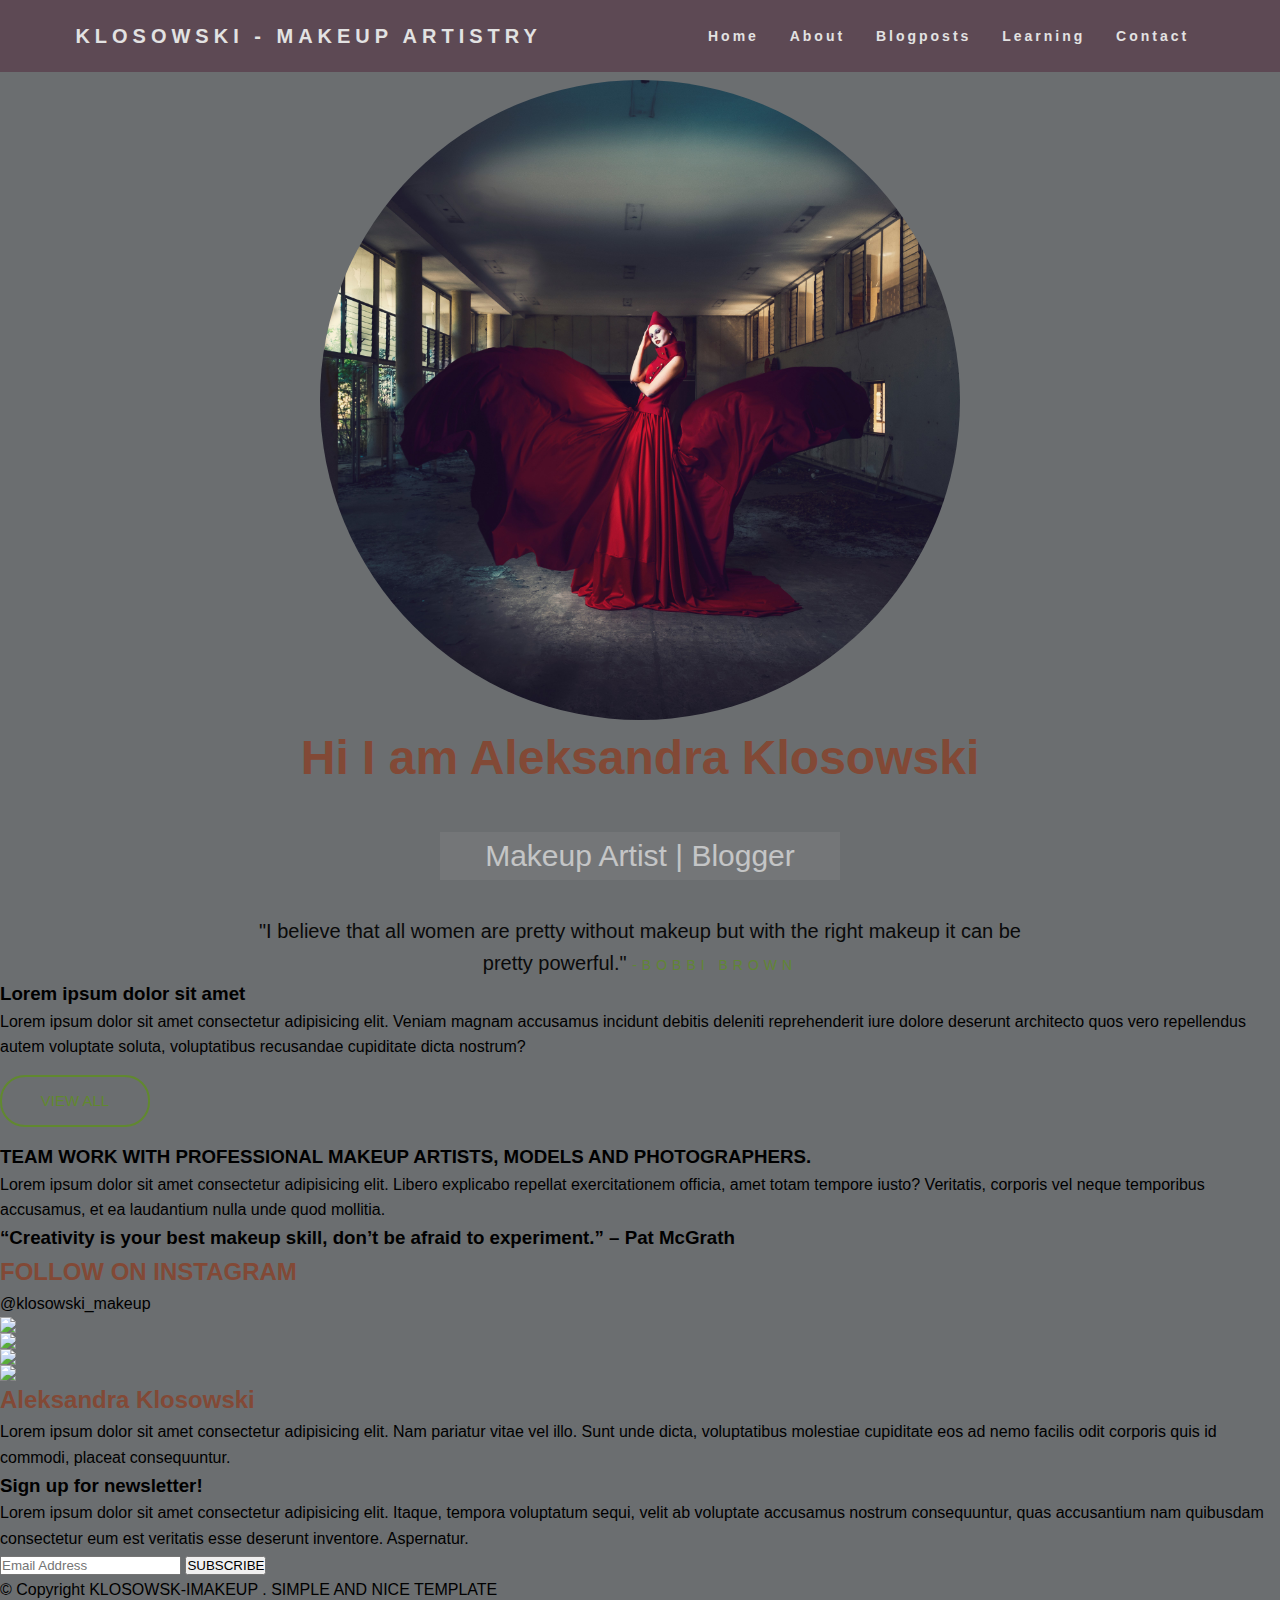
==== index.html @ a6881918 "css troubleshooting through classes" ====
<!DOCTYPE html>
<html lang="en">
<head>
    <meta charset="UTF-8">
    <meta http-equiv="X-UA-Compatible" content="IE=edge">
    <meta name="viewport" content="width=device-width, initial-scale=1.0">
    <meta name="keywords" content="blogpost">
    <meta name="description" content="Blogposts">
    <meta name="author" content="Aleksandra Magdalena Klosowski 1612760">
    <link rel="stylesheet" href="./style.css">
    <title>Index</title>
    <link rel="preconnect" href="https://fonts.googleapis.com">
    <link rel="preconnect" href="https://fonts.gstatic.com" crossorigin>
    <link href="https://fonts.googleapis.com/css2?family=Playfair+Display&display=swap" rel="stylesheet">
    <link rel="stylesheet" href="./newstyle.css">
    
</head>


<body>
    <header>
        <nav>
        <!--navigation-->
        <div class="logo header">
                <h4>KLOSOWSKI - makeup artistry</h4>
        </div>
            <ul class="nav-links nav-Btn"> 
                <li>
                    <a href="./index.html">Home</a>
                </li>
                <li>
                    <a href="./about1/about1.html">About</a>
                </li>
                <li>
                    <a href="./Blogpost/Blogpost.html">Blogposts</a>
                <li>
                    <a href="./AddedPages/addedpages.html">Learning</a>
                </li>
                <li>
                    <a href="./contact1/contact1.html">Contact</a>
                </li>
            </ul>
            
        <div class="burger">
        <div class="line1"></div>
        <div class="line2"></div>
        <div class="line3"></div>
        </div>

            
        </nav>

    <body>


    <div class ="container about">
        <div class = "about-content center">
            <img src ="images/avant-garde.jpg" alt = "portfolio img">
        </div>
    </div>

    
    <div class ="about-content">
    <h2> Hi I am Aleksandra Klosowski</h2>
    <div class = "transparent">
    <h3>Makeup Artist | Blogger</h3>
</div>
    </div>
    <div class = "blockquote center">
        "I believe that all women are pretty 
        without makeup but with the right makeup 
        it can be pretty powerful."
    
    <span class = "blockquotespan"> -Bobbi Brown</span>
</div>
</header>

<!--Insert fb icon

    <div class = "social-icons">
    

        <ul>
            <li>
                <a href = "#"><i class ="fab 
                    fa - facebook"></i></a>
            </li>
        </ul>
        
        <ul>
            <li>
                <a href = "#"><i class ="fab 
                    fa - instagram"></i></a>
            </li>
        </ul>

    </div>

-->

<!-- main -->
    <section class = "section-one">
        <div class = "container">
            <div class = "sec-one-left">
                <!-- image -->
                <h3>Lorem ipsum dolor sit amet</h3>
                <p>Lorem ipsum dolor sit amet consectetur 
                    adipisicing elit. Veniam magnam accusamus 
                    incidunt debitis deleniti reprehenderit 
                    iure dolore deserunt architecto quos 
                    vero repellendus autem voluptate soluta, 
                    voluptatibus recusandae cupiditate dicta 
                    nostrum?</p>
                    <a href = "#" class = "btn"> view all </a>
            </div>
        </div>

        <div class ="sec-one-right">
            <div class ="work-content">
                <h3>TEAM WORK WITH PROFESSIONAL MAKEUP ARTISTS, 
                    MODELS AND PHOTOGRAPHERS.</h3>
                <P> Lorem ipsum dolor sit amet consectetur 
                    adipisicing elit. Libero explicabo repellat 
                    exercitationem officia, amet totam tempore 
                    iusto? Veritatis, corporis vel neque 
                    temporibus accusamus, et ea laudantium 
                    nulla unde quod mollitia.
                </P>
            </div>

            <div class = "work-imgs">
                <div class = "work-img-1">
                    <!--image-->
                </div>
                <div class = "work-img-2">
                    <!--image-->
                </div>
                <h3>“Creativity is your best makeup skill, 
                    don’t be afraid to experiment.” – Pat McGrath</h3>
            </div>
        </div>
    </section>

    <section class = "section-two">
        <div class = "container">
            <h2>FOLLOW ON INSTAGRAM</h2>
            <span>@klosowski_makeup</span>
            <div class = "insta-img">
                <div>
                    <img src = "images/insta-1.jpg">
                    <div class ="icon-overlay flex">
                        <i class = "fac fa-instagram"></i>
                    </div>
                </div>
                <div>
                    <img src = "images/insta-2.jpg">
                    <div class ="icon-overlay flex">
                        <i class = "fac fa-instagram"></i>
                    </div>
                </div>
                <div>
                    <img src = "images/insta-3.jpg">
                    <div class ="icon-overlay flex">
                        <i class = "fac fa-instagram"></i>
                    </div>
                </div>
                <div>
                    <img src = "images/insta-4.jpg">
                    <div class ="icon-overlay flex">
                        <i class = "fac fa-instagram"></i>
                    </div>
                </div>
            </div>
        </div>

    </section>
    <!--main end-->

    </body>

    <!--footer-->
    <footer class = "footer">
        <div class = "footer-container container">
            <h2>Aleksandra Klosowski</h2>
            <p>
                Lorem ipsum dolor sit amet consectetur 
                adipisicing elit. Nam pariatur vitae vel 
                illo. Sunt unde dicta, voluptatibus 
                molestiae cupiditate eos ad nemo facilis 
                odit corporis quis id commodi, placeat 
                consequuntur.
            </p>
        </div>
        <div>
            <h3>Sign up for newsletter!</h3>
            <p>Lorem ipsum dolor sit amet consectetur 
                adipisicing elit. Itaque, tempora voluptatum 
                sequi, velit ab voluptate accusamus nostrum 
                consequuntur, quas accusantium nam quibusdam 
                consectetur eum est veritatis esse deserunt 
                inventore. Aspernatur.</p>

                <div class = "subs">
                    <i class = "fas fa-envelope"></i>
                    <input type = "email" id =  "email"
                    placeholder = "Email Address">
                    <button type = "submit">SUBSCRIBE</button>

                </div>
        </div>
        <P>&copy; Copyright KLOSOWSK-IMAKEUP . SIMPLE AND NICE TEMPLATE</P>
    </footer>
    <!--footer end-->

    <script src="../app.js"></script>
    <script src="../paralax.js"></script>
</body>
</html>
---- style.css ----
* {
    margin: 100;
    padding: 0;
    box-sizing: border-box;
    font-family: 'IBM Plex Sans', sans-serif;
}

nav {
    position: fixed;
    top: 0;
    width: 100%;
    display: flex;
    justify-content: space-around;
    align-items: center;
    min-height: 8vh;
    background-color: #5D4954;
    font-family: 'IBM Plex Sans', sans-serif;
}



.logo {
    color: rgb(226, 226, 226);
    text-transform: uppercase;
    letter-spacing: 5px;
    font-size: 20px;
}

.footerlogo {
    color: rgb(226, 226, 226);
    text-transform: uppercase;
    letter-spacing: 4px;
    font-size: 10px;
}




.nav-links {
    display: flex;
    justify-content: space-around;
    width: 40%;
}


/* Clear floats after the columns */
.row:after {
    content: "";
    display: table;
    clear: both;
  }
.nav-links li {
    list-style: none;
}

.nav-links a {
    color: rgb(226, 226, 226);
    text-decoration: none;
    letter-spacing: 3px;
    font-weight: bold;
    font-size: 14px;
}


.burger {
    display: none;
}

.burger div {
    width: 25px;
    height: 3px;
    background-color: rgb(226, 226, 226);
    margin: 5px;
    transition: all 0.3s ease;
}

@media screen and (max-width: 1024px) {
    .nav-links {
        width: 60%;
    }
}

@media screen and (max-width: 768px) {
    body {
        overflow-x: hidden;
    }
    
    .nav-links {
        position: fixed;
        right: 0px;
        height: 92vh;
        top: 8vh;
        background-color: #5D4954;
        display: flex;
        flex-direction: column;
        align-items: center;
        width: 50%;
        transform: translateX(100%);
        transition: transform 0.5s ease-in;
    }
    
    .nav-links li {
        opacity: 0;
    }
    
    .burger {
        display: block;
        cursor: pointer;
    }
}

.nav-active {
        transform: translateX(0%);
}

@keyframes navLinkFade {
    from {
        opacity: 0;
        transform: translateX(50px);
    }
    to {
        opacity: 1;
        transform: translateX(0);
    }
}

.toggle .line1 {
    transform: rotate(-45deg) translate(-5px, 6px);
}

.toggle .line2 {
    opacity: 0;
}

.toggle .line3 {
    transform: rotate(45deg) translate(-5px, -6px);
}


  .img-parallax {
    width: 100vmax;
    z-index: -1;
    position: absolute;
    top: 0;
    left: 50%;
    transform: translate(-50%,0);
    pointer-events: none
  }
---- newstyle.css ----
@import url('https://fonts.googleapis.com/css2?family=Playfair+Display&display=swap');
:root {


        --clr-primary-200: #F3EED9;
        --clr-primary-400: #824936;
    
        --clr-neutral-100: #fff;
        --clr-neutral-900: #222C2A;
    
        --ff-primary: 'Roboto, san-serif';
        --ff-accent: 'IBM Plex Sans', san-serif;
    

    --white: #ddd;
    --dark: #111;
    --darkGrey: #474b4f;
    --lightGrey: #6b6e70;
    --lightGreen: #86c232;
    --darkGreen: #61892f;
    --transition: all 0.5s ease;
}

*{
    padding: 0;
    margin: 0;
    box-sizing: border-box;
    font-family: 'IBM Plex Sans', sans-serif;
}

*,
*::before,
*::after {
    box-sizing: border-box;
}
body {
    line-height: 1.6;
    background-color: #6b6e70;
}

img{
    width: 100%;
    display: block;
}

ul li{
    list-style: none;
}

a{
    text-decoration: none;
    color: #000;
}

/**Heading**/

h1, h2, h3, h4, h5, h6, p{
    margin:15px 0;
}
h1,
h2,
h3,
p {
    margin: 0;
}

h1{
    color: var(--clr-primary-400);
}
h2 {
    color: var(--clr-primary-400);
}

/**Heading End**/

/**Java**/
.flex{
    display: flex;
    justify-content: center;
    align-items: center;
}

.center{
    display: flex;
    justify-content: center;
    align-items: center;
}

.conatiner{
    width: 90vw;
    margin: 0 auto;
}

.btn{
    background: var(--darkGreen);
    border: none;
    display: block;
    width: 150px;
    text-align: center;
    color: var(--darkGreen);
    text-transform: uppercase;
    background: transparent;
    font-size: 15px;
    padding: 12px;
    border: 2px solid var(--darkGreen);
    border-radius: 25px;
    margin: 15px 0;
    transition: var(--transition);
}

.btn:hover{
    background: var(--darkGreen);
    color: #fff;
}

.active{
    color: var(--lightGreen)!important;
}

/**Java End**/

/**Headers**/


.brand-and-navBtn{
    background: #000;
    position: relative;
    z-index: 999;
    height: 90px;
    display: flex;
    justify-content: space-between;
    align-items: center;
    font-weight: 500;
    font-size: 24px;
    padding: 15px 25px;
    color: var(--white);
}

.navBtn{
    width: 40px;
    height: 40px;
    border: 1px solid;
    cursor: pointer;
}

navBtn:hover{
    background: #fff;
    color: #000;
    transition: var(--transition);
}

.about {
    margin-top: 80px;
}

.about-content img {

    border-radius: 50%;
}

.about-img{
    background: #fff;
    width: 150px;
    height: 150px;
    margin: 0 auto;
    border-radius: 80%;
    
}

.center {
    display: block;
    margin-left: auto;
    margin-right: auto;
    width: 50%;
  }

.about-content h2{
    font-size: 48px;
    text-align: center;
    margin-bottom: var(--lightGreen);
}

.about-content h3{
    color: #fff;
    font-size: 30px;
    font-weight: 100;
    width: 400px;
    margin: 35px auto;
    text-align: center;

}


.transparent{
        background-color: rgba(255, 255, 255, 0.1);
        filter: alpha(opacity=60);
        opacity: 0.6;
        margin: 35px auto;
        width: 400px;
        text-align: center;
      
}

.blockquote{
    font-size:20px;
    font-weight: 300;
    opacity: 0.9;
    width: 60vw;

    text-align: center;
}

.blockquotespan {
    font-size: 14px;
    text-transform:uppercase;
    color:var(--darkGreen);
    font-weight: 300;
    letter-spacing: 5px;

}


/**End Header**/
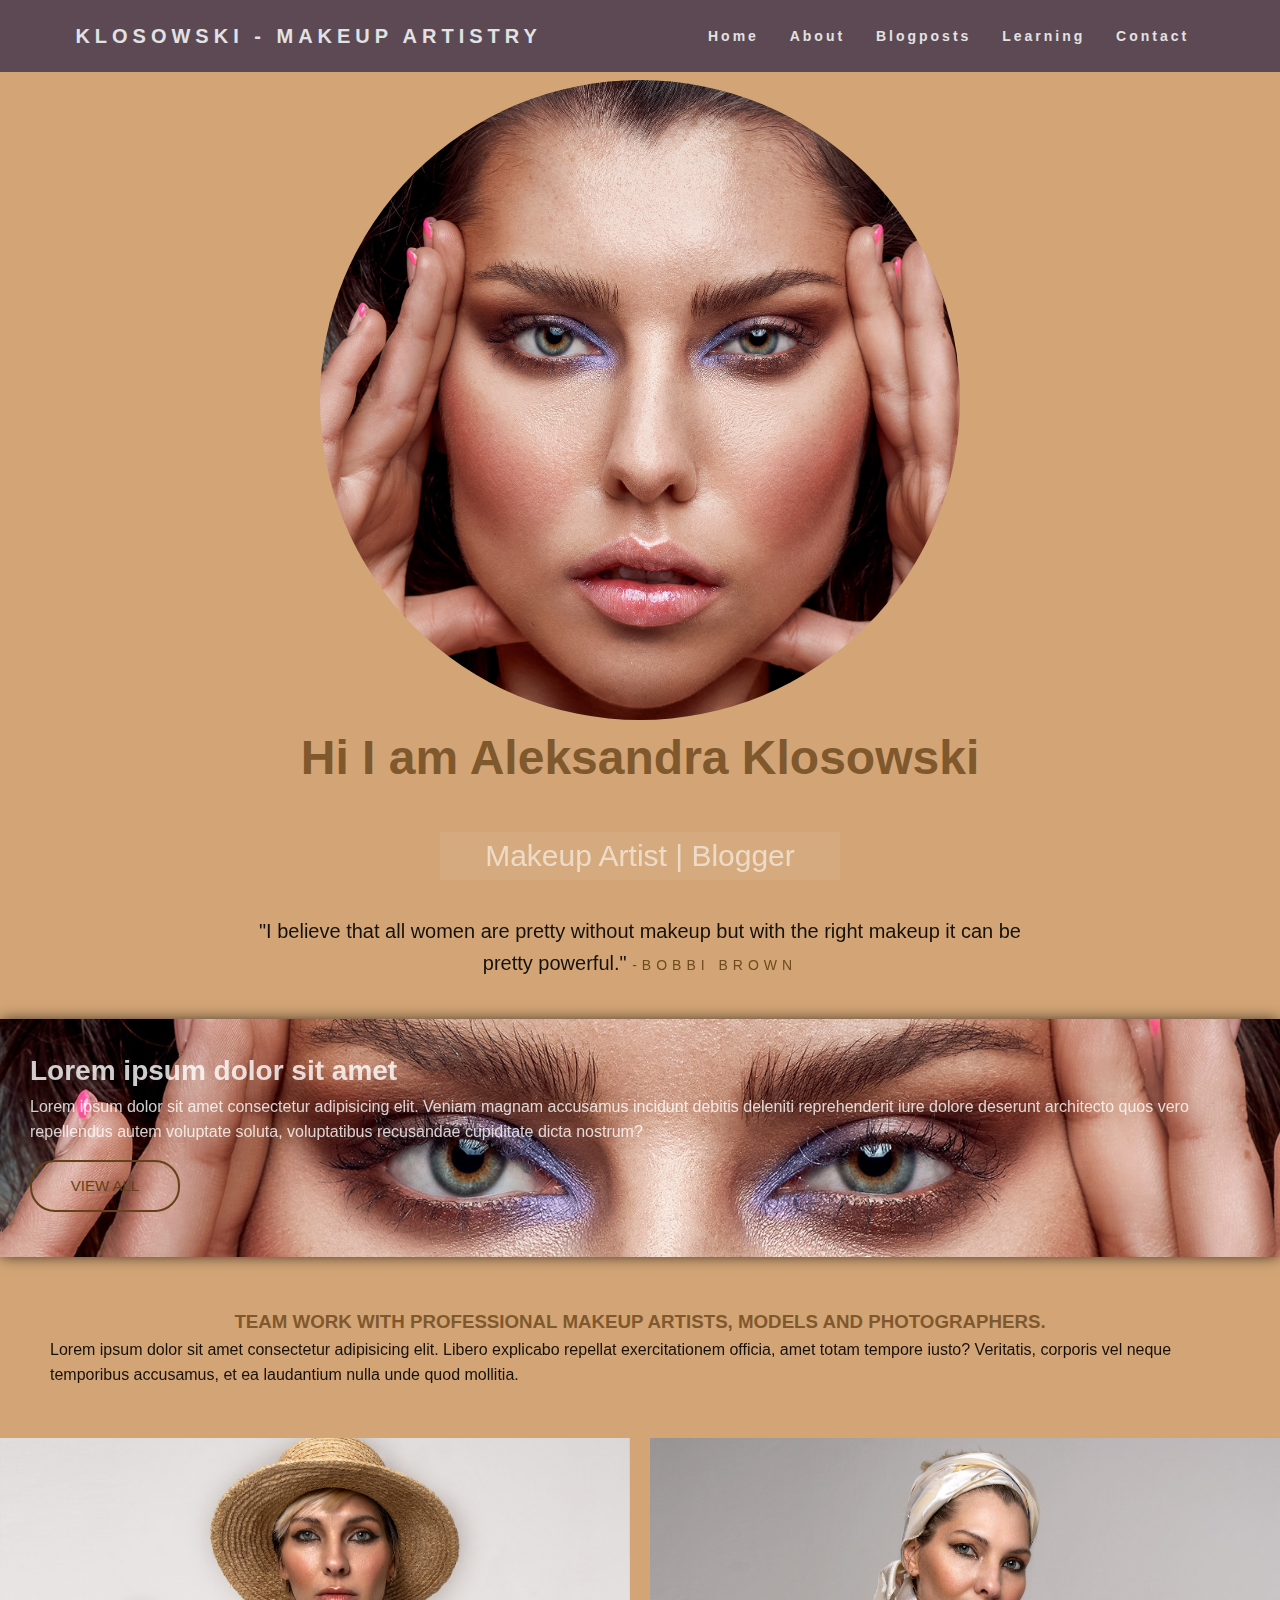
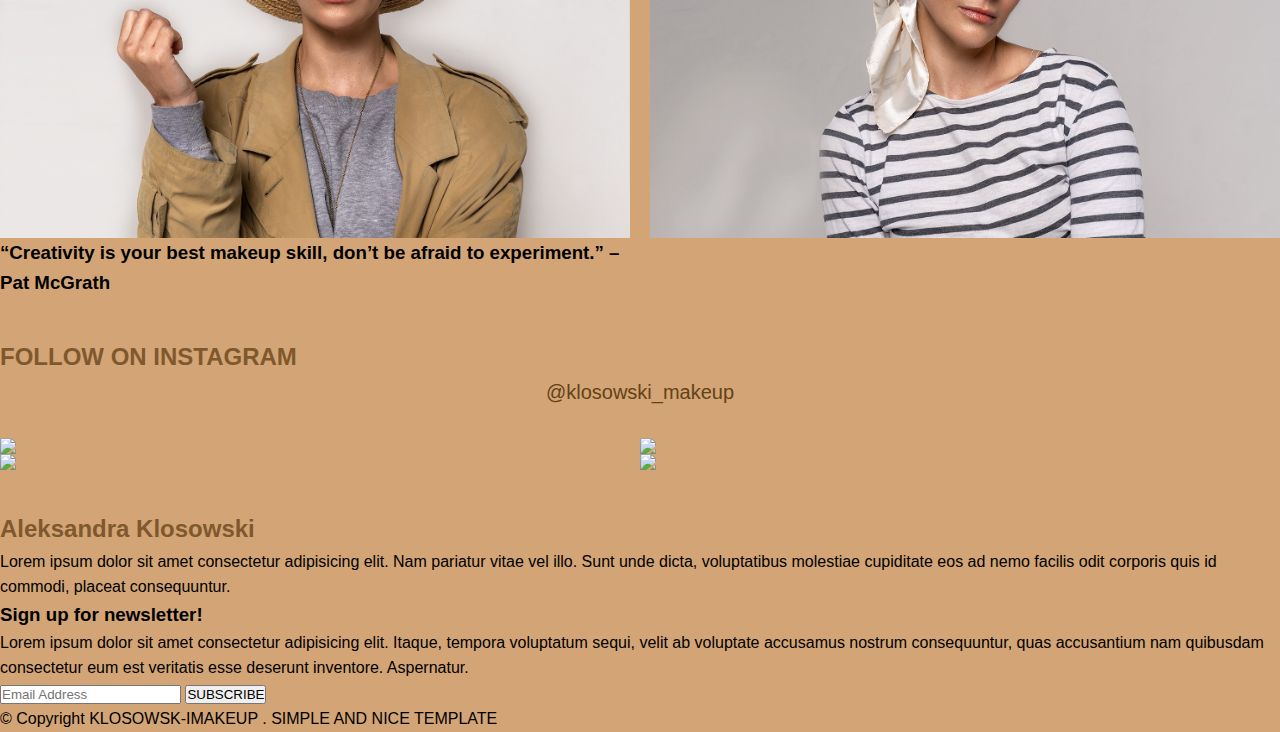
==== commit bcd3534b: "update header and content format" ====
--- a/index.html
+++ b/index.html
@@ -56,7 +56,7 @@
 
     <div class ="container about">
         <div class = "about-content center">
-            <img src ="images/avant-garde.jpg" alt = "portfolio img">
+            <img src ="images/cover.jpg" alt = "portfolio img">
         </div>
     </div>
 
@@ -102,10 +102,10 @@
 <!-- main -->
     <section class = "section-one">
         <div class = "container">
-            <div class = "sec-one-left">
+            <div class = "sec-one-left secColour">
                 <!-- image -->
-                <h3>Lorem ipsum dolor sit amet</h3>
-                <p>Lorem ipsum dolor sit amet consectetur 
+                <h3 class = "secHeading">Lorem ipsum dolor sit amet</h3>
+                <p class = "SecLeftP">Lorem ipsum dolor sit amet consectetur 
                     adipisicing elit. Veniam magnam accusamus 
                     incidunt debitis deleniti reprehenderit 
                     iure dolore deserunt architecto quos 
@@ -118,9 +118,9 @@
 
         <div class ="sec-one-right">
             <div class ="work-content">
-                <h3>TEAM WORK WITH PROFESSIONAL MAKEUP ARTISTS, 
+                <h3 class = "SecRightHeading">TEAM WORK WITH PROFESSIONAL MAKEUP ARTISTS, 
                     MODELS AND PHOTOGRAPHERS.</h3>
-                <P> Lorem ipsum dolor sit amet consectetur 
+                <P class = "SecRightP"> Lorem ipsum dolor sit amet consectetur 
                     adipisicing elit. Libero explicabo repellat 
                     exercitationem officia, amet totam tempore 
                     iusto? Veritatis, corporis vel neque 
@@ -129,7 +129,7 @@
                 </P>
             </div>
 
-            <div class = "work-imgs">
+            <div class = "work-img work-img-div">
                 <div class = "work-img-1">
                     <!--image-->
                 </div>
@@ -145,8 +145,8 @@
     <section class = "section-two">
         <div class = "container">
             <h2>FOLLOW ON INSTAGRAM</h2>
-            <span>@klosowski_makeup</span>
-            <div class = "insta-img">
+            <span class ="section-two-span">@klosowski_makeup</span>
+            <div class = "insta-imgs">
                 <div>
                     <img src = "images/insta-1.jpg">
                     <div class ="icon-overlay flex">
--- a/newstyle.css
+++ b/newstyle.css
@@ -20,6 +20,12 @@
     --lightGreen: #86c232;
     --darkGreen: #61892f;
     --transition: all 0.5s ease;
+
+    --darkbrown: #644117;
+    --medbrown: #7f582d;
+    --lightbrown: #9a7145;
+    --cream: #ffdcaa;
+    --darkcream:#d3a576;
 }
 
 *{
@@ -36,7 +42,7 @@
 }
 body {
     line-height: 1.6;
-    background-color: #6b6e70;
+    background-color: var(--darkcream);
 }
 
 img{
@@ -66,10 +72,10 @@
 }
 
 h1{
-    color: var(--clr-primary-400);
+    color: var(--darkbrown);
 }
 h2 {
-    color: var(--clr-primary-400);
+    color: var(--medbrown);
 }
 
 /**Heading End**/
@@ -93,29 +99,29 @@
 }
 
 .btn{
-    background: var(--darkGreen);
+    background: var(--darkbrown);
     border: none;
     display: block;
     width: 150px;
     text-align: center;
-    color: var(--darkGreen);
+    color: var(--darkbrown);
     text-transform: uppercase;
     background: transparent;
     font-size: 15px;
     padding: 12px;
-    border: 2px solid var(--darkGreen);
+    border: 2px solid var(--darkbrown);
     border-radius: 25px;
     margin: 15px 0;
     transition: var(--transition);
 }
 
 .btn:hover{
-    background: var(--darkGreen);
+    background: var(--darkbrown);
     color: #fff;
 }
 
 .active{
-    color: var(--lightGreen)!important;
+    color: var(--lightbrown)!important;
 }
 
 /**Java End**/
@@ -178,7 +184,7 @@
 .about-content h2{
     font-size: 48px;
     text-align: center;
-    margin-bottom: var(--lightGreen);
+    margin-bottom: var(--lightbrown);
 }
 
 .about-content h3{
@@ -214,11 +220,131 @@
 .blockquotespan {
     font-size: 14px;
     text-transform:uppercase;
-    color:var(--darkGreen);
+    color:var(--darkbrown);
     font-weight: 300;
     letter-spacing: 5px;
 
 }
 
-
-/**End Header**/+/**End Header**/
+
+/**Sec 1**/
+
+.section-one{
+    margin: 40px 0;
+    min-height: 100 vh;
+}
+
+.sec-one-left{
+    height: 100vh;
+    background: url("images/cover2.jpg") center/cover no-repeat;
+    box-shadow: 0px 0px 14px -1px rgba(0, 0, 6, 0.75);
+    -webkit-box-shadow: 0px, 0px, 14px, -1px rgba(0, 0, 0, 0.75);
+    -moz-box-shadow: 0px 0px 14px -1px rgba(0, 0, 0, 0.75);
+}
+
+.secColour{
+    color: #fff;
+    height: 100%;
+    display: flex;
+    flex-direction: column;
+    justify-content: flex-end;
+    padding: 30px;
+}
+
+.secHeading{
+    font-size: 28px;
+    opacity: 0.8;
+}
+
+.SecLeftP{
+    font-weight: 300;
+    opacity: 0.8;
+}
+
+.SecRightHeading{
+    color: var(--medbrown);
+    text-align: center;
+}
+
+.SecRightP{
+    opacity: 0.9;
+    font-weight: 300;
+}
+
+.work-content{
+    margin: 50px;
+}
+
+.work-img{
+    display: grid;
+    grid-template-columns: repeat(2, 1fr);
+    grid-column-gap: 20px;
+}
+
+.work-img-1{
+    background: linear-gradient(rgba(0, 0, 0, 0), rgba(0, 0, 0, 0.6));
+    background: url("images/work1.jpg") center/cover no-repeat;
+    height: 400px;
+  
+    transition: var(--transition);
+}
+
+.work-img-2{
+    background: linear-gradient(rgba(0, 0, 0, 0), rgba(0, 0, 0, 0.6));
+    background: url("images/work2.jpg") center/cover no-repeat;
+    height: 400px;
+
+    transition: var(--transition);
+}
+
+.work-img-div:hover{
+    box-shadow: 0 0 8px #000;
+    -webkit-box-shadow: 0 0 8px #000;
+    -moz-box-shadow: 0 0 8px #000;
+}
+
+
+/**end sec 1**/
+
+/**sec 2**/
+
+.section-two{
+    margin: 40px 0;
+}
+
+.section-two-span{
+    color: var(--darkbrown);
+    text-align: center;
+    display: block;
+    font-size: 20px;
+    margin-bottom: 30px;
+}
+
+.insta-imgs{
+    display: grid;
+    grid-template-columns: repeat(2, 1fr);
+}
+
+.insta-imgs > div{
+    position: relative;
+}
+
+.icon-overlay{
+    position:absolute;
+    color:#fff;
+    top: 0;
+    left: 0;
+    width: 100%;
+    height: 100%;
+    font-size: 50px;
+    background: rgba(134, 194, 50, 0.4);
+    opacity: 0;
+    transition: var(--transition);
+}
+
+.insta-imgs > div:hover .icon-overlay{
+opacity: 1;
+}
+
+/**end sec 2**/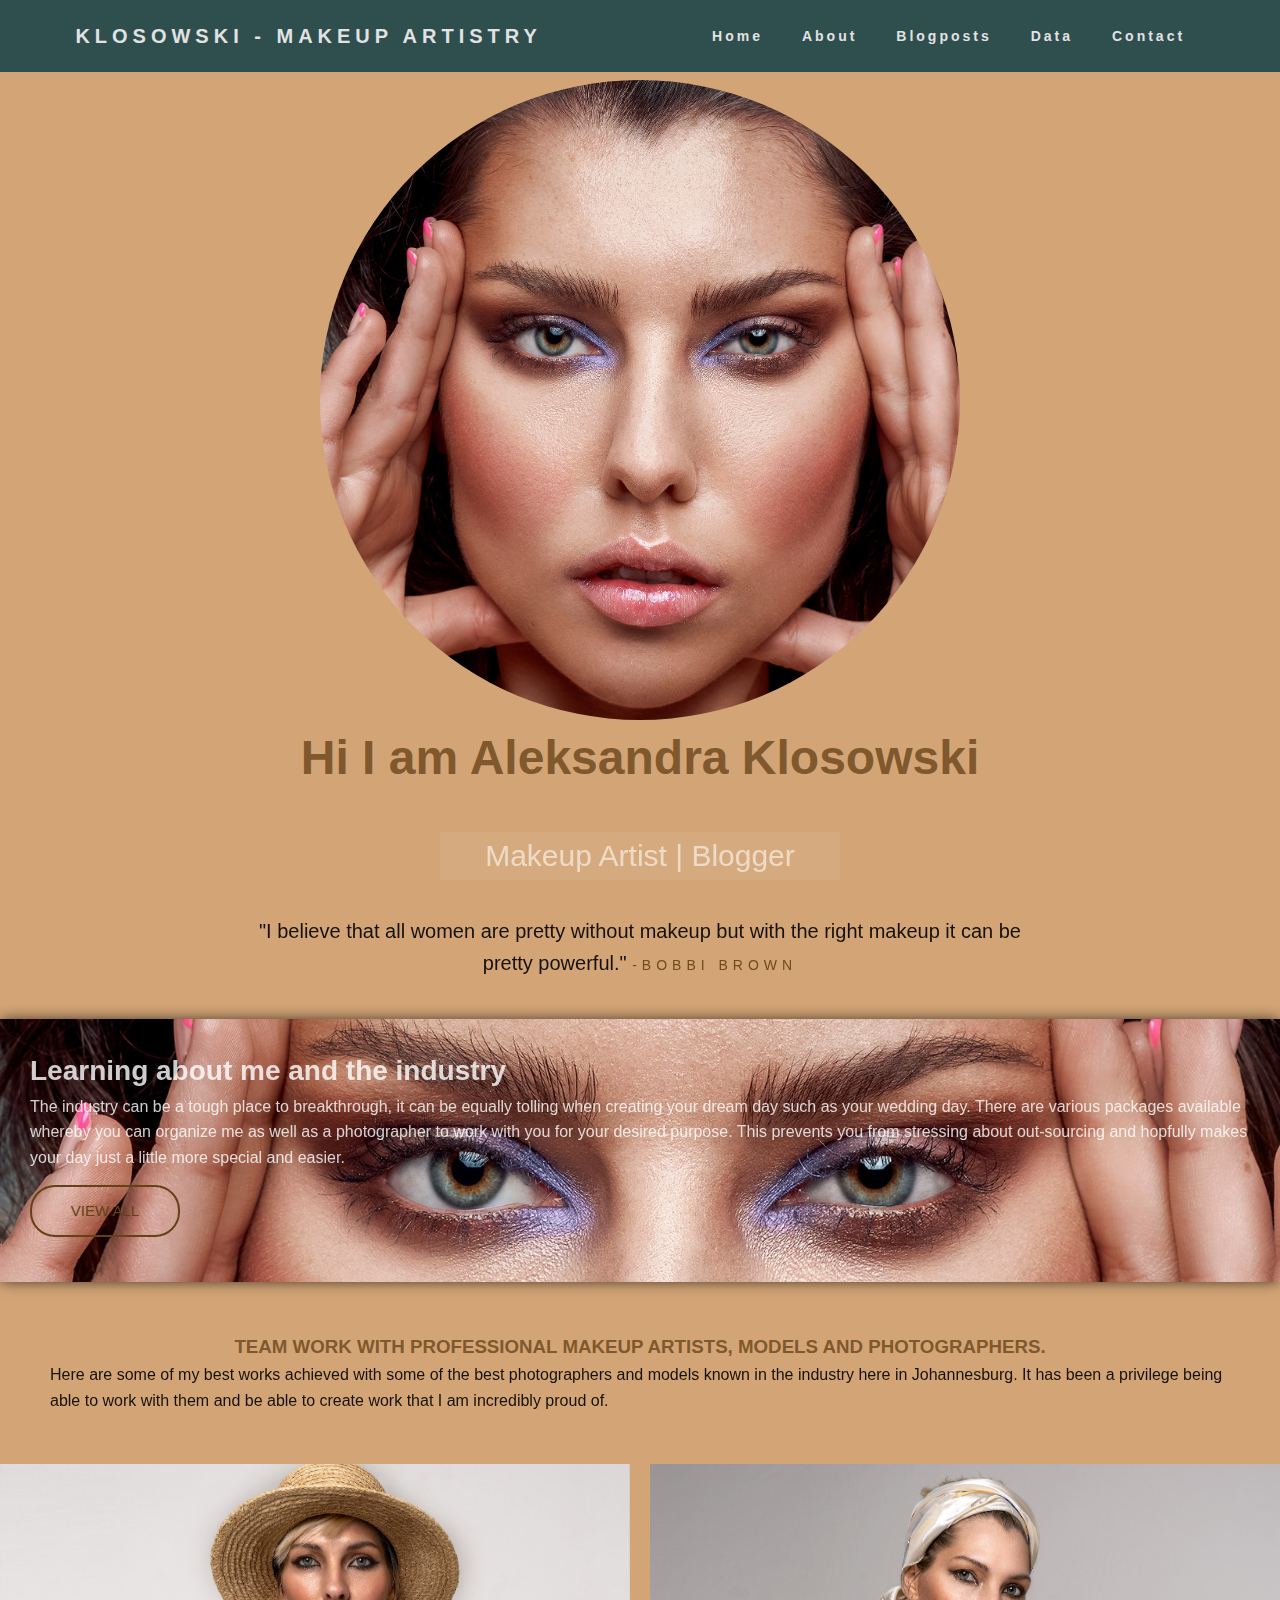
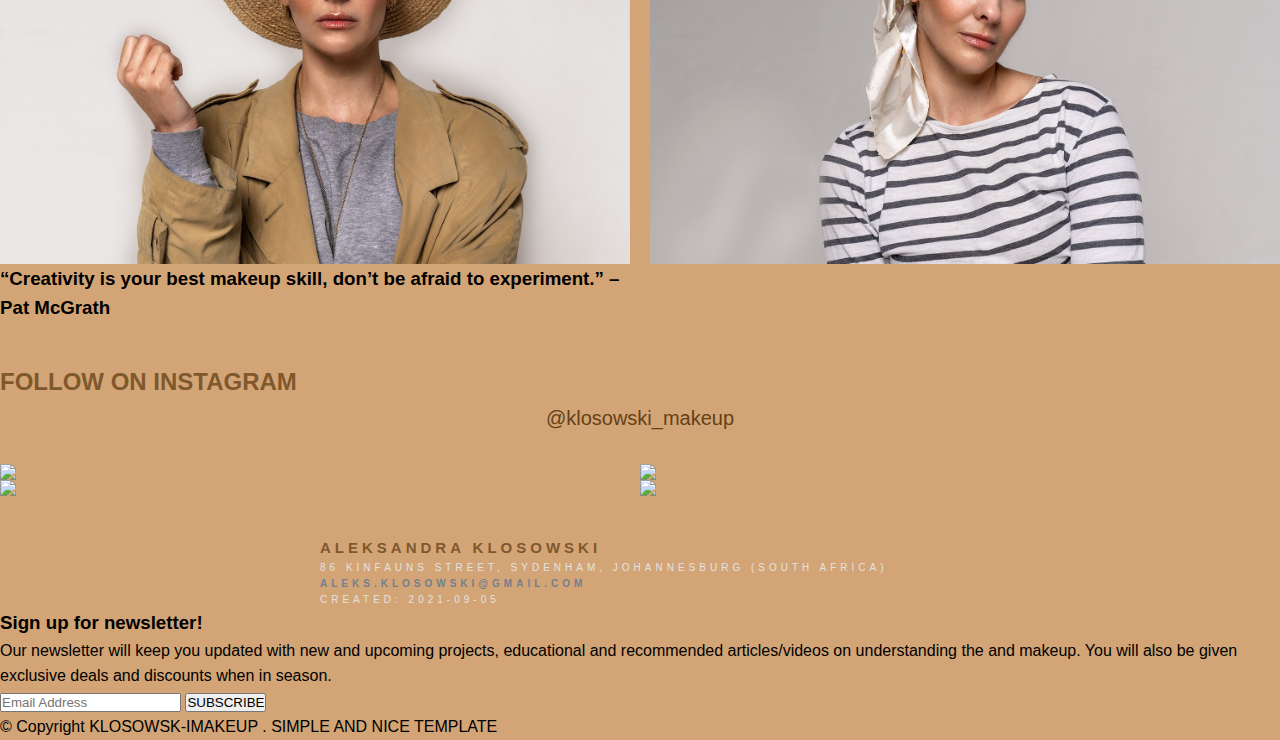
==== commit 9d768a06: "simple aesthetic changes" ====
--- a/index.html
+++ b/index.html
@@ -35,7 +35,7 @@
                 <li>
                     <a href="./Blogpost/Blogpost.html">Blogposts</a>
                 <li>
-                    <a href="./AddedPages/addedpages.html">Learning</a>
+                    <a href="./Data/Data.html">Data</a>
                 </li>
                 <li>
                     <a href="./contact1/contact1.html">Contact</a>
@@ -104,14 +104,16 @@
         <div class = "container">
             <div class = "sec-one-left secColour">
                 <!-- image -->
-                <h3 class = "secHeading">Lorem ipsum dolor sit amet</h3>
-                <p class = "SecLeftP">Lorem ipsum dolor sit amet consectetur 
-                    adipisicing elit. Veniam magnam accusamus 
-                    incidunt debitis deleniti reprehenderit 
-                    iure dolore deserunt architecto quos 
-                    vero repellendus autem voluptate soluta, 
-                    voluptatibus recusandae cupiditate dicta 
-                    nostrum?</p>
+                <h3 class = "secHeading">Learning about me and the industry</h3>
+                <p class = "SecLeftP">
+                    The industry can be a tough place to breakthrough, it 
+                    can be equally tolling when creating your dream day such as
+                    your wedding day. There are various packages available 
+                    whereby you can organize me as well as a photographer 
+                    to work with you for your desired purpose. This prevents you 
+                    from stressing about out-sourcing and hopfully makes your
+                    day just a little more special and easier.
+                </p>
                     <a href = "#" class = "btn"> view all </a>
             </div>
         </div>
@@ -120,12 +122,11 @@
             <div class ="work-content">
                 <h3 class = "SecRightHeading">TEAM WORK WITH PROFESSIONAL MAKEUP ARTISTS, 
                     MODELS AND PHOTOGRAPHERS.</h3>
-                <P class = "SecRightP"> Lorem ipsum dolor sit amet consectetur 
-                    adipisicing elit. Libero explicabo repellat 
-                    exercitationem officia, amet totam tempore 
-                    iusto? Veritatis, corporis vel neque 
-                    temporibus accusamus, et ea laudantium 
-                    nulla unde quod mollitia.
+                <P class = "SecRightP"> Here are some of my best
+                    works achieved with some of the best photographers 
+                    and models known in the industry here in Johannesburg.
+                    It has been a privilege being able to work with them
+                    and be able to create work that I am incredibly proud of.
                 </P>
             </div>
 
@@ -181,25 +182,30 @@
 
     <!--footer-->
     <footer class = "footer">
-        <div class = "footer-container container">
+        <div class = "footer-container container footerlogo center">
             <h2>Aleksandra Klosowski</h2>
             <p>
-                Lorem ipsum dolor sit amet consectetur 
-                adipisicing elit. Nam pariatur vitae vel 
-                illo. Sunt unde dicta, voluptatibus 
-                molestiae cupiditate eos ad nemo facilis 
-                odit corporis quis id commodi, placeat 
-                consequuntur.
+                <div class="row column">
+                    86 Kinfauns Street, Sydenham, Johannesburg (South Africa)
+            </div>
+            <div class ="column">
+                    <a href = "https://aleks.klosowski@gmail.com/" style ="color:slategrey;"><b>aleks.klosowski@gmail.com</b></a>
+    
+            </div>
+            <div class ="column time">
+                    <abbr
+                    >Created: 2021-09-05
+                    </abbr>
+            </div>
             </p>
         </div>
         <div>
             <h3>Sign up for newsletter!</h3>
-            <p>Lorem ipsum dolor sit amet consectetur 
-                adipisicing elit. Itaque, tempora voluptatum 
-                sequi, velit ab voluptate accusamus nostrum 
-                consequuntur, quas accusantium nam quibusdam 
-                consectetur eum est veritatis esse deserunt 
-                inventore. Aspernatur.</p>
+            <p>Our newsletter will keep you updated with 
+                new and upcoming projects, educational and 
+                recommended articles/videos on understanding the 
+                and makeup. You will also be given exclusive 
+                deals and discounts when in season.</p>
 
                 <div class = "subs">
                     <i class = "fas fa-envelope"></i>
@@ -214,6 +220,5 @@
     <!--footer end-->
 
     <script src="../app.js"></script>
-    <script src="../paralax.js"></script>
 </body>
 </html>--- a/style.css
+++ b/style.css
@@ -15,7 +15,7 @@
     justify-content: space-around;
     align-items: center;
     min-height: 8vh;
-    background-color: #5D4954;
+    background-color:darkslategray;
     font-family: 'IBM Plex Sans', sans-serif;
 }
 
@@ -92,7 +92,7 @@
         right: 0px;
         height: 92vh;
         top: 8vh;
-        background-color: #5D4954;
+        background-color: darkslategray;
         display: flex;
         flex-direction: column;
         align-items: center;
--- a/newstyle.css
+++ b/newstyle.css
@@ -43,6 +43,14 @@
 body {
     line-height: 1.6;
     background-color: var(--darkcream);
+}
+
+.padding{
+    padding-top: 40px;
+}
+
+.rect:hover { 
+    opacity: 0.5; 
 }
 
 img{
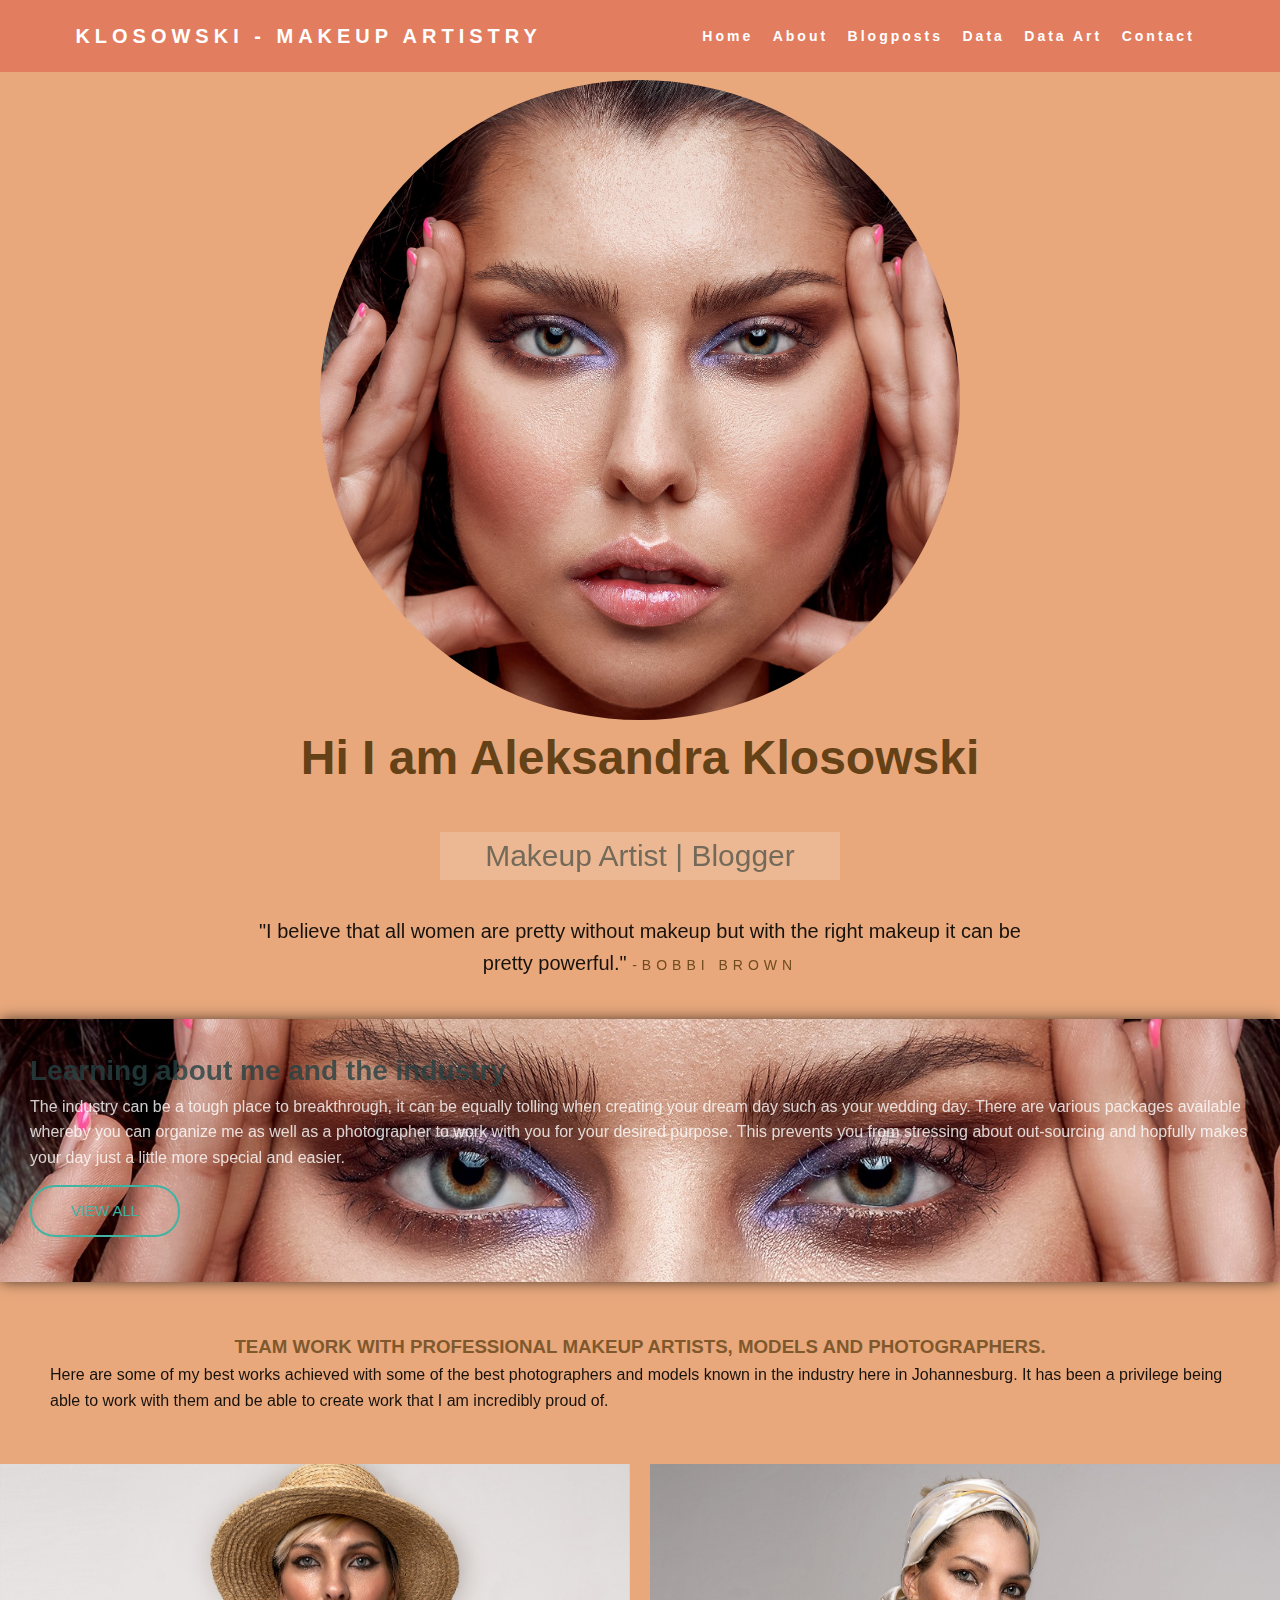
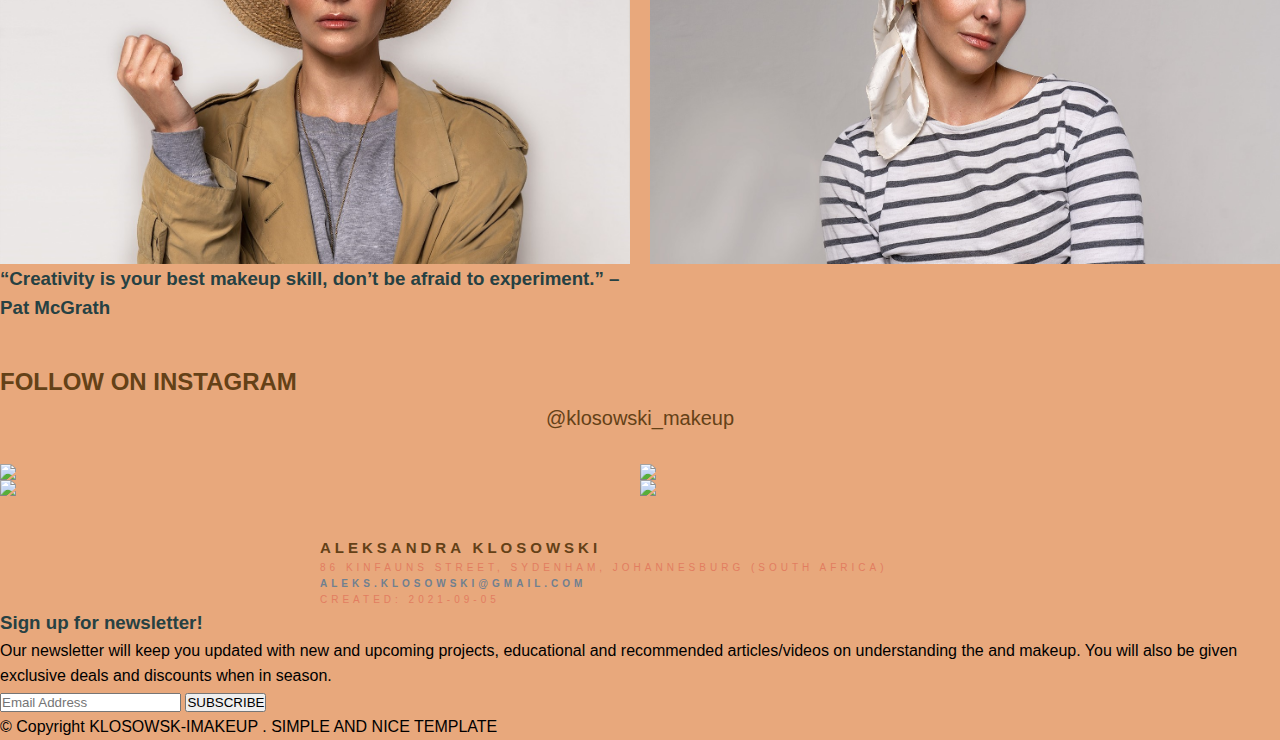
==== commit ee5d5c2d: "update css" ====
--- a/index.html
+++ b/index.html
@@ -36,6 +36,9 @@
                     <a href="./Blogpost/Blogpost.html">Blogposts</a>
                 <li>
                     <a href="./Data/Data.html">Data</a>
+                </li>
+                <li>
+                    <a href="../VisualData/">Data Art</a>
                 </li>
                 <li>
                     <a href="./contact1/contact1.html">Contact</a>
--- a/style.css
+++ b/style.css
@@ -15,21 +15,21 @@
     justify-content: space-around;
     align-items: center;
     min-height: 8vh;
-    background-color:darkslategray;
+    background-color:#e27d60;
     font-family: 'IBM Plex Sans', sans-serif;
 }
 
 
 
 .logo {
-    color: rgb(226, 226, 226);
+    color: #fff;
     text-transform: uppercase;
     letter-spacing: 5px;
     font-size: 20px;
 }
 
 .footerlogo {
-    color: rgb(226, 226, 226);
+    color: #e27d60;
     text-transform: uppercase;
     letter-spacing: 4px;
     font-size: 10px;
@@ -56,7 +56,7 @@
 }
 
 .nav-links a {
-    color: rgb(226, 226, 226);
+    color: #fff;
     text-decoration: none;
     letter-spacing: 3px;
     font-weight: bold;
@@ -71,7 +71,7 @@
 .burger div {
     width: 25px;
     height: 3px;
-    background-color: rgb(226, 226, 226);
+    background-color: #e27d60;
     margin: 5px;
     transition: all 0.3s ease;
 }
@@ -92,7 +92,7 @@
         right: 0px;
         height: 92vh;
         top: 8vh;
-        background-color: darkslategray;
+        background-color: #e27d60;
         display: flex;
         flex-direction: column;
         align-items: center;
@@ -147,4 +147,6 @@
     left: 50%;
     transform: translate(-50%,0);
     pointer-events: none
-  }+  }
+
+  --- a/newstyle.css
+++ b/newstyle.css
@@ -26,6 +26,16 @@
     --lightbrown: #9a7145;
     --cream: #ffdcaa;
     --darkcream:#d3a576;
+
+    --orange:#e27d60;
+    --lightOrange:#e8a87c;
+
+    --lightPink:#eddcd9;
+    --orange:#e99f4c;
+    --green:#264143;
+    --lightOrange:#e8a87c;
+    --blue:#41b3a3;
+    --purple:#c38d9e;
 }
 
 *{
@@ -42,13 +52,16 @@
 }
 body {
     line-height: 1.6;
-    background-color: var(--darkcream);
+    background-color: var(--lightOrange);
 }
 
 .padding{
     padding-top: 40px;
 }
 
+.padding2{
+    padding-top: 80px;
+}
 .rect:hover { 
     opacity: 0.5; 
 }
@@ -80,10 +93,13 @@
 }
 
 h1{
+    color: var(--pink);
+}
+h2 {
     color: var(--darkbrown);
 }
-h2 {
-    color: var(--medbrown);
+h3{
+    color: var(--green);
 }
 
 /**Heading End**/
@@ -107,29 +123,29 @@
 }
 
 .btn{
-    background: var(--darkbrown);
+    background: var(--blue);
     border: none;
     display: block;
     width: 150px;
     text-align: center;
-    color: var(--darkbrown);
+    color: var(--blue);
     text-transform: uppercase;
     background: transparent;
     font-size: 15px;
     padding: 12px;
-    border: 2px solid var(--darkbrown);
+    border: 2px solid var(--blue);
     border-radius: 25px;
     margin: 15px 0;
     transition: var(--transition);
 }
 
 .btn:hover{
-    background: var(--darkbrown);
+    background: var(--blue);
     color: #fff;
 }
 
 .active{
-    color: var(--lightbrown)!important;
+    color: var(--lightPink)!important;
 }
 
 /**Java End**/
@@ -196,7 +212,7 @@
 }
 
 .about-content h3{
-    color: #fff;
+    color: var(--green);
     font-size: 30px;
     font-weight: 100;
     width: 400px;
@@ -207,7 +223,7 @@
 
 
 .transparent{
-        background-color: rgba(255, 255, 255, 0.1);
+        background-color: rgba(255, 255, 255, 0.3);
         filter: alpha(opacity=60);
         opacity: 0.6;
         margin: 35px auto;
@@ -249,6 +265,26 @@
     box-shadow: 0px 0px 14px -1px rgba(0, 0, 6, 0.75);
     -webkit-box-shadow: 0px, 0px, 14px, -1px rgba(0, 0, 0, 0.75);
     -moz-box-shadow: 0px 0px 14px -1px rgba(0, 0, 0, 0.75);
+}
+
+.sec-one-left1{
+    height: 100vh;
+    background: url("images/loading.jpg") center/cover no-repeat;
+    box-shadow: 0px 0px 14px -1px rgba(0, 0, 6, 0.75);
+    -webkit-box-shadow: 0px, 0px, 14px, -1px rgba(0, 0, 0, 0.75);
+    -moz-box-shadow: 0px 0px 14px -1px rgba(0, 0, 0, 0.75);
+
+        padding-top: 80px;
+}
+
+.sec-one-left3{
+    height: 100vh;
+    background: url("images/lips.jpg") center/cover no-repeat;
+    box-shadow: 0px 0px 14px -1px rgba(0, 0, 6, 0.75);
+    -webkit-box-shadow: 0px, 0px, 14px, -1px rgba(0, 0, 0, 0.75);
+    -moz-box-shadow: 0px 0px 14px -1px rgba(0, 0, 0, 0.75);
+
+        padding-top: 80px;
 }
 
 .secColour{
@@ -301,6 +337,22 @@
 .work-img-2{
     background: linear-gradient(rgba(0, 0, 0, 0), rgba(0, 0, 0, 0.6));
     background: url("images/work2.jpg") center/cover no-repeat;
+    height: 400px;
+
+    transition: var(--transition);
+}
+
+.work-img-3{
+    background: linear-gradient(rgba(0, 0, 0, 0), rgba(0, 0, 0, 0.6));
+    background: url("images/illustration2.jpg") center/cover no-repeat;
+    height: 400px;
+  
+    transition: var(--transition);
+}
+
+.work-img-4{
+    background: linear-gradient(rgba(0, 0, 0, 0), rgba(0, 0, 0, 0.6));
+    background: url("images/makeup.jpg") center/cover no-repeat;
     height: 400px;
 
     transition: var(--transition);
@@ -346,7 +398,7 @@
     width: 100%;
     height: 100%;
     font-size: 50px;
-    background: rgba(134, 194, 50, 0.4);
+    background: rgba(255, 221, 238, 0.4);
     opacity: 0;
     transition: var(--transition);
 }
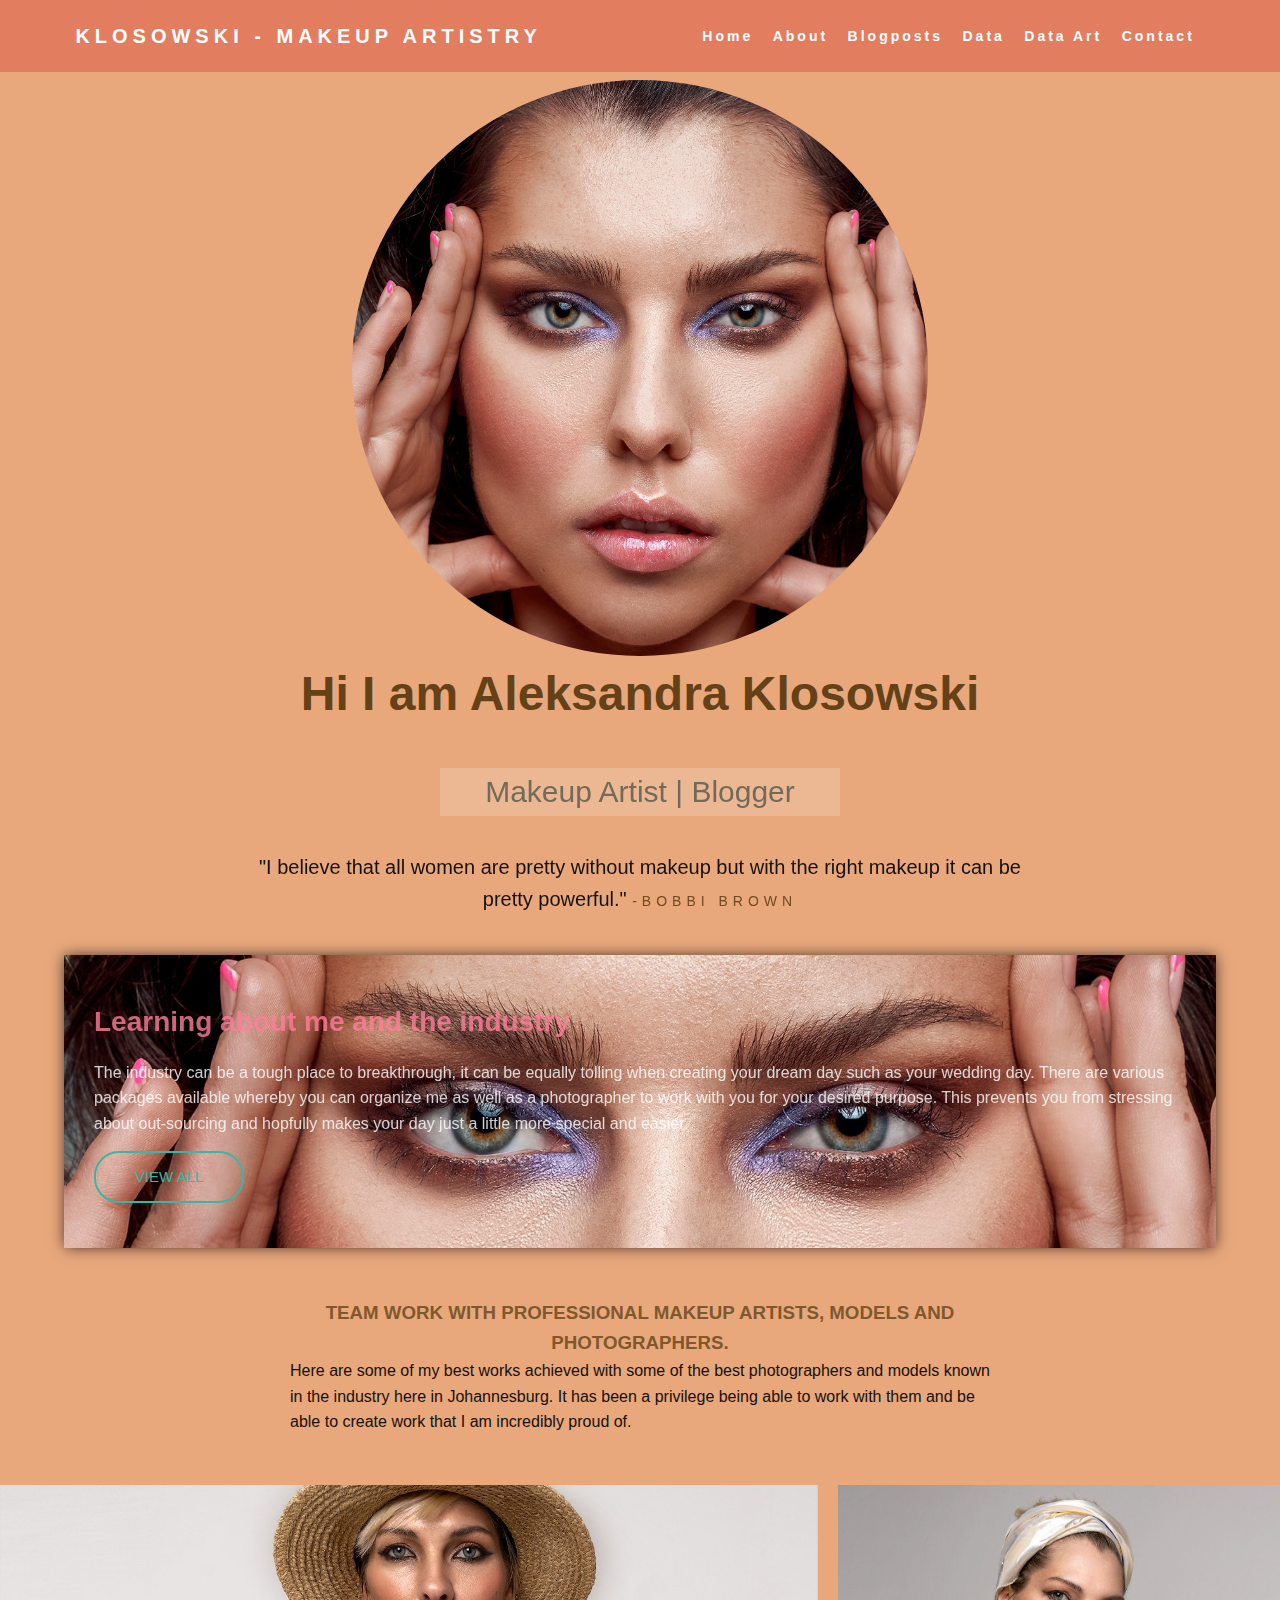
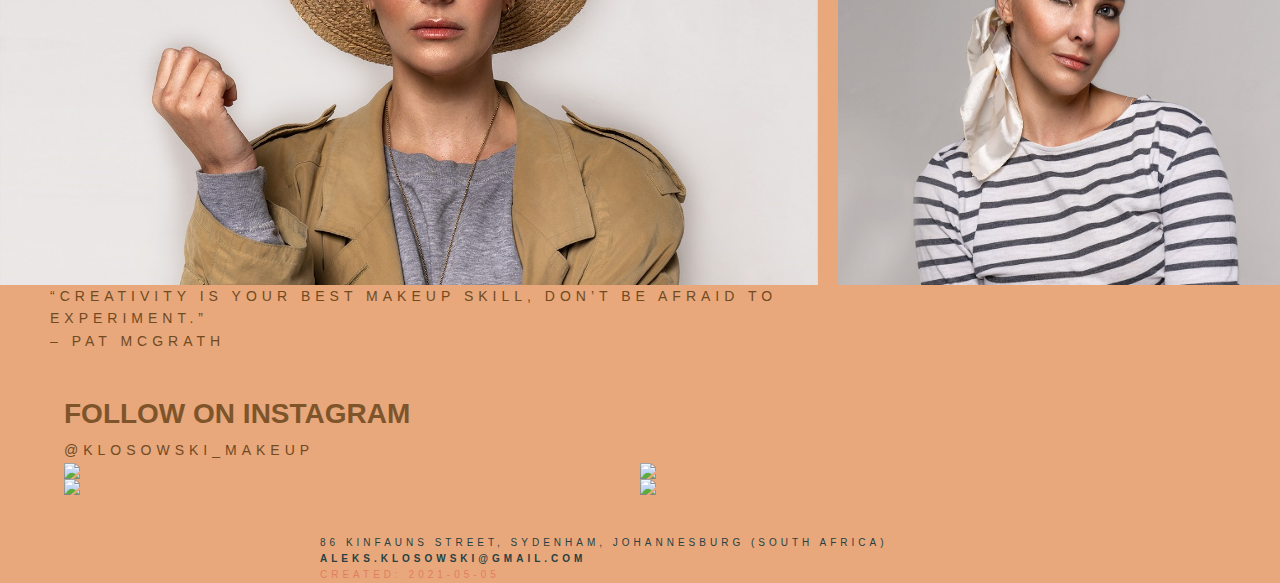
==== commit 71ba1757: "allow for interactive header" ====
--- a/index.html
+++ b/index.html
@@ -38,10 +38,10 @@
                     <a href="./Data/Data.html">Data</a>
                 </li>
                 <li>
-                    <a href="../VisualData/">Data Art</a>
-                </li>
-                <li>
-                    <a href="./contact1/contact1.html">Contact</a>
+                    <a href="./VisualData/VisualData.html">Data Art</a>
+                </li>
+                <li>
+                    <a href="./Contact/Contact.html">Contact</a>
                 </li>
             </ul>
             
@@ -107,7 +107,7 @@
         <div class = "container">
             <div class = "sec-one-left secColour">
                 <!-- image -->
-                <h3 class = "secHeading">Learning about me and the industry</h3>
+                <h6 class = "secHeading">Learning about me and the industry</h6>
                 <p class = "SecLeftP">
                     The industry can be a tough place to breakthrough, it 
                     can be equally tolling when creating your dream day such as
@@ -133,23 +133,25 @@
                 </P>
             </div>
 
-            <div class = "work-img work-img-div">
-                <div class = "work-img-1">
-                    <!--image-->
-                </div>
-                <div class = "work-img-2">
-                    <!--image-->
-                </div>
-                <h3>“Creativity is your best makeup skill, 
-                    don’t be afraid to experiment.” – Pat McGrath</h3>
-            </div>
-        </div>
-    </section>
+<div class = "work-img work-img-div">
+    <div class = "work-img-1">
+<!--image-->
+</div>
+    <div class = "work-img-2">
+<!--image-->
+    </div>
+
+        <span class = "blockquote1 blockquotespan"> “Creativity is your best makeup skill, 
+            don’t be afraid to experiment.” <br>– Pat McGrath</span>
+
+    </div>
+    </div>
+</section>
 
     <section class = "section-two">
         <div class = "container">
-            <h2>FOLLOW ON INSTAGRAM</h2>
-            <span class ="section-two-span">@klosowski_makeup</span>
+            <h2 class = "secHeading">FOLLOW ON INSTAGRAM</h2>
+            <span class ="blockquotespan blockquote2">@klosowski_makeup</span>
             <div class = "insta-imgs">
                 <div>
                     <img src = "images/insta-1.jpg">
@@ -184,41 +186,24 @@
     </body>
 
     <!--footer-->
-    <footer class = "footer">
-        <div class = "footer-container container footerlogo center">
-            <h2>Aleksandra Klosowski</h2>
-            <p>
-                <div class="row column">
-                    86 Kinfauns Street, Sydenham, Johannesburg (South Africa)
-            </div>
-            <div class ="column">
-                    <a href = "https://aleks.klosowski@gmail.com/" style ="color:slategrey;"><b>aleks.klosowski@gmail.com</b></a>
-    
-            </div>
-            <div class ="column time">
-                    <abbr
-                    >Created: 2021-09-05
-                    </abbr>
-            </div>
-            </p>
-        </div>
-        <div>
-            <h3>Sign up for newsletter!</h3>
-            <p>Our newsletter will keep you updated with 
-                new and upcoming projects, educational and 
-                recommended articles/videos on understanding the 
-                and makeup. You will also be given exclusive 
-                deals and discounts when in season.</p>
-
-                <div class = "subs">
-                    <i class = "fas fa-envelope"></i>
-                    <input type = "email" id =  "email"
-                    placeholder = "Email Address">
-                    <button type = "submit">SUBSCRIBE</button>
-
-                </div>
-        </div>
-        <P>&copy; Copyright KLOSOWSK-IMAKEUP . SIMPLE AND NICE TEMPLATE</P>
+    <footer class = "footerlogo center">
+        <!--footer-->
+        <div class="row column footerColour">
+                86 Kinfauns Street, Sydenham, Johannesburg (South Africa)
+        </div>
+        <div class ="column">
+                <a href = "https://aleks.klosowski@gmail.com/" style ="color:#264143;"><b>aleks.klosowski@gmail.com</b></a>
+    
+        </div>
+        <div class ="column time">
+                <abbr
+                >Created: 2021-05-05 
+                </abbr>
+        </div>
+    
+    
+        
+        <!--close footer-->
     </footer>
     <!--footer end-->
 
--- a/style.css
+++ b/style.css
@@ -1,11 +1,103 @@
 
 
 * {
-    margin: 100;
+    margin: 0;
     padding: 0;
     box-sizing: border-box;
     font-family: 'IBM Plex Sans', sans-serif;
 }
+
+body{
+    width: 100%;
+    height: 100vh;
+}
+
+.containerBG{
+    display: flex;
+    justify-content: center;
+    align-items: center;
+    width: 100%;
+    height: 100%;
+    padding: 20px 100px;
+}
+
+.containerBG:after{
+    content: '';
+    position: absolute;
+    left: 0;
+    top: 0;
+    width: 100%;
+    height: 100%;
+    background: url("images/MeContact.jpg") no-repeat center;
+    background-size: cover;
+    z-index: -1;
+    filter: blur(50px)
+}
+
+.contact-box{
+    max-width: 850px;
+    display: grid;
+    grid-template-columns: repeat(2, 1fr);
+    justify-content: center;
+    align-items: center;
+    text-align: center;
+    background-color: #fff;
+    box-shadow: 0px 0px 19px 5px rgba(0, 0, 0, 0.1);
+}
+
+.leftBG{
+    height: 100%;
+    background: url("images/MeContact.jpg") no-repeat center;
+    background-size: cover;
+}
+
+.right{
+    padding: 25px 40px;
+}
+
+.headingTwo{
+    position: relative;
+    padding-bottom: 10px;
+    margin-bottom: 10px;
+}
+
+.headingTwo:after{
+    content: '';
+    position: absolute;
+    left: 50%;
+    bottom: 0%;
+    transform: translateX(-50%);
+    height: 4px;
+    width: 50px;
+    border-radius: 2px;
+    background-color: #c38d9e;
+
+}
+
+.field{
+    width: 100%;
+    padding: 0.5rem 1rem;
+    outline: none;
+    border: 2px solid rgba(0, 0, 0, 0);
+    background-color: rgba(230, 230, 230, 0.6);
+    font-size: 1.1rem;
+    margin-bottom: 22px;
+    transition: 3s;
+}
+
+.field:hover{
+    background-color: rgba(0, 0, 0, 0.1);
+}
+
+.field:focus{
+    background-color: #fff;
+    border: 2px solid #41b3a3;
+}
+
+.area{
+    min-height:150px;
+}
+
 
 nav {
     position: fixed;
@@ -74,6 +166,16 @@
     background-color: #e27d60;
     margin: 5px;
     transition: all 0.3s ease;
+}
+
+@media screen and (max-width:880px) {
+    .contact-box{
+        grid-template-columns: 1fr;
+    }
+
+    .leftBG{
+        height: 200px;
+    }
 }
 
 @media screen and (max-width: 1024px) {
--- a/newstyle.css
+++ b/newstyle.css
@@ -36,6 +36,9 @@
     --lightOrange:#e8a87c;
     --blue:#41b3a3;
     --purple:#c38d9e;
+    --pink: #fe7f9c;
+    --lightBlue: #85dcb;
+
 }
 
 *{
@@ -62,6 +65,17 @@
 .padding2{
     padding-top: 80px;
 }
+
+.padding3{
+    padding-top: 115px;
+}
+
+
+.footerColour{
+color: #264143;
+}
+
+
 .rect:hover { 
     opacity: 0.5; 
 }
@@ -82,7 +96,7 @@
 
 /**Heading**/
 
-h1, h2, h3, h4, h5, h6, p{
+h1, h2, h3, h4, h5, h6,  p{
     margin:15px 0;
 }
 h1,
@@ -93,7 +107,7 @@
 }
 
 h1{
-    color: var(--pink);
+    color: var(--blue);
 }
 h2 {
     color: var(--darkbrown);
@@ -101,6 +115,17 @@
 h3{
     color: var(--green);
 }
+
+h5{
+    color: var(--purple);
+}
+
+h6{
+    color: var(--pink);
+}
+
+
+
 
 /**Heading End**/
 
@@ -117,7 +142,7 @@
     align-items: center;
 }
 
-.conatiner{
+.container{
     width: 90vw;
     margin: 0 auto;
 }
@@ -137,6 +162,7 @@
     border-radius: 25px;
     margin: 15px 0;
     transition: var(--transition);
+    cursor: pointer;
 }
 
 .btn:hover{
@@ -232,6 +258,16 @@
       
 }
 
+.transparent2{
+    background-color: rgba(255, 255, 255, 0.6);
+    filter: alpha(opacity=60);
+    opacity: 0.6;
+    margin: 10px;
+    width: 500px;
+    text-align: center;
+  
+}
+
 .blockquote{
     font-size:20px;
     font-weight: 300;
@@ -240,6 +276,23 @@
 
     text-align: center;
 }
+
+.blockquote1{
+    font-size:20px;
+    font-weight: 100;
+    opacity: 0.9;
+    width: 60vw;
+    margin-left: 50px ;
+
+}
+
+.blockquote2{
+    font-size:20px;
+    font-weight: 300;
+    opacity: 0.9;
+
+}
+
 
 .blockquotespan {
     font-size: 14px;
@@ -311,6 +364,10 @@
     text-align: center;
 }
 
+.SecRightHeading1{
+    color: var(--darkbrown);
+}
+
 .SecRightP{
     opacity: 0.9;
     font-weight: 300;
@@ -318,7 +375,10 @@
 
 .work-content{
     margin: 50px;
-}
+    margin-left: 290px;
+    margin-right: 290px;
+}
+
 
 .work-img{
     display: grid;
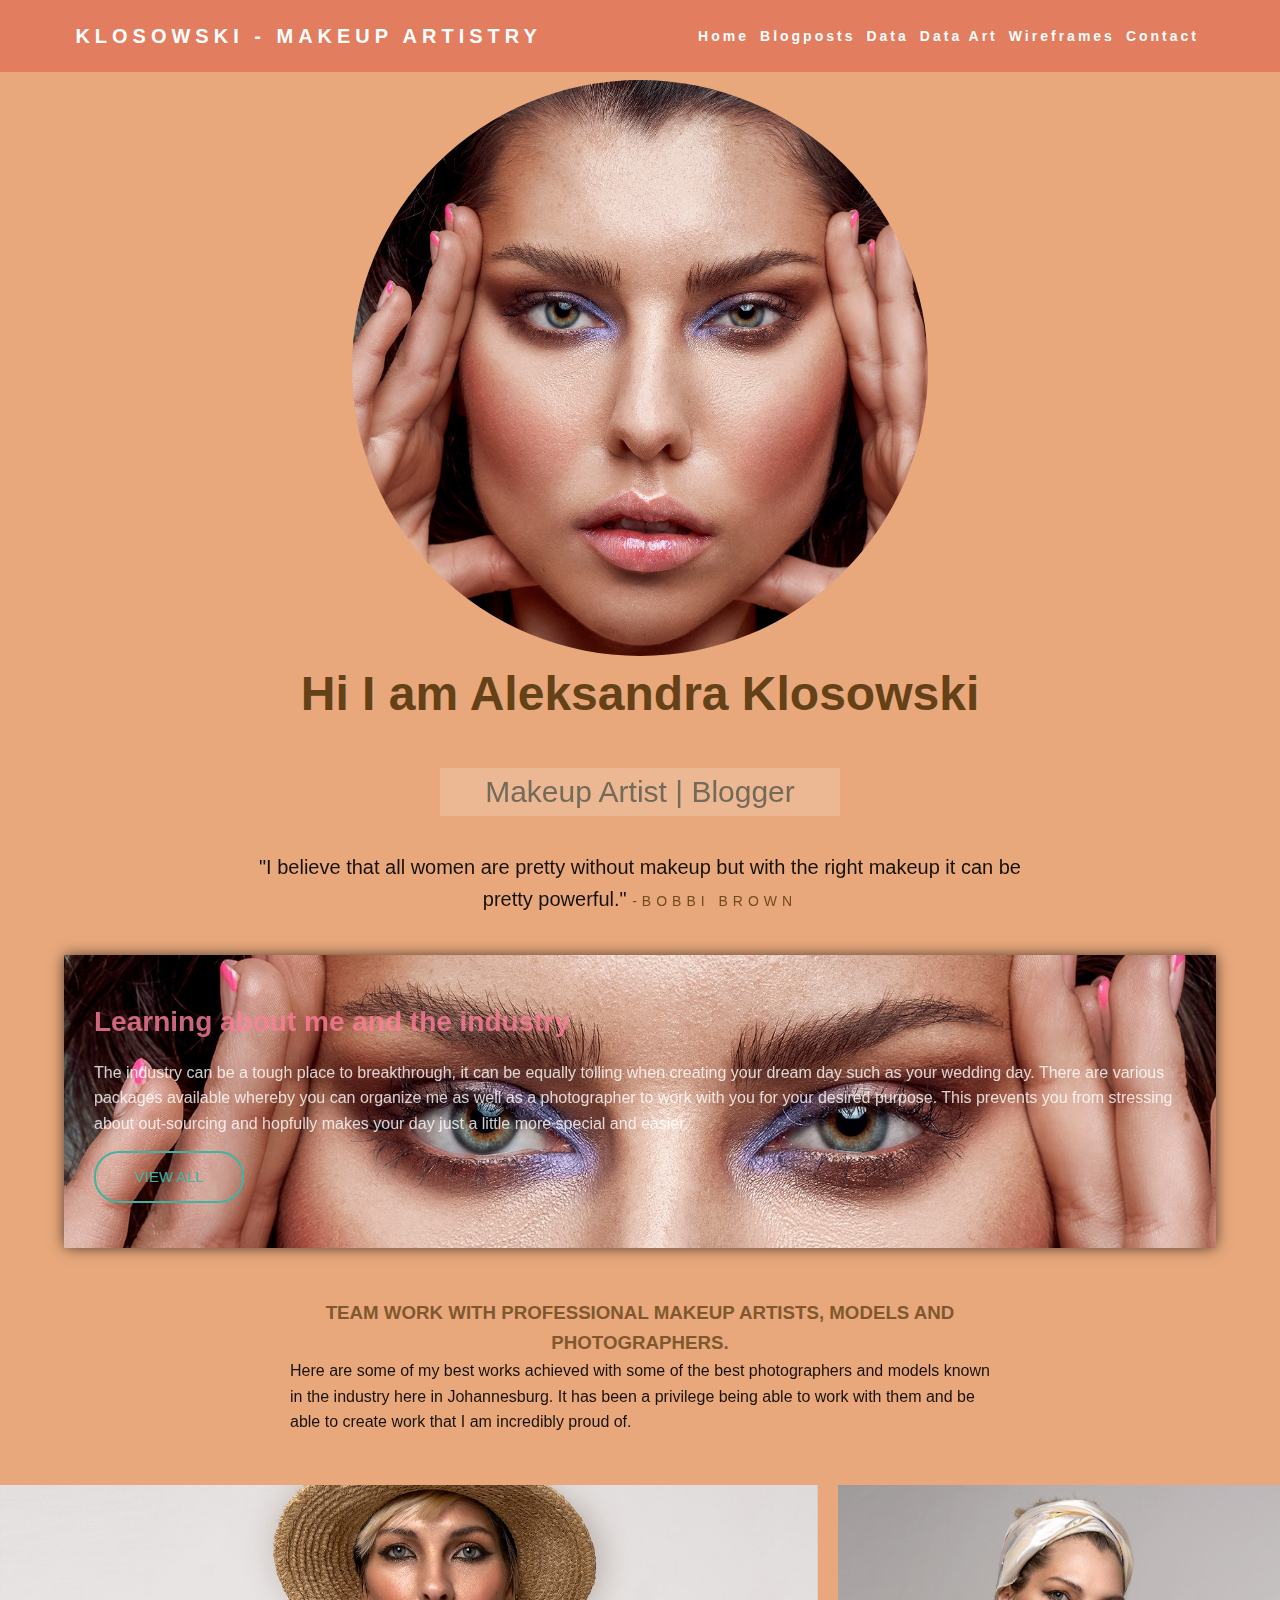
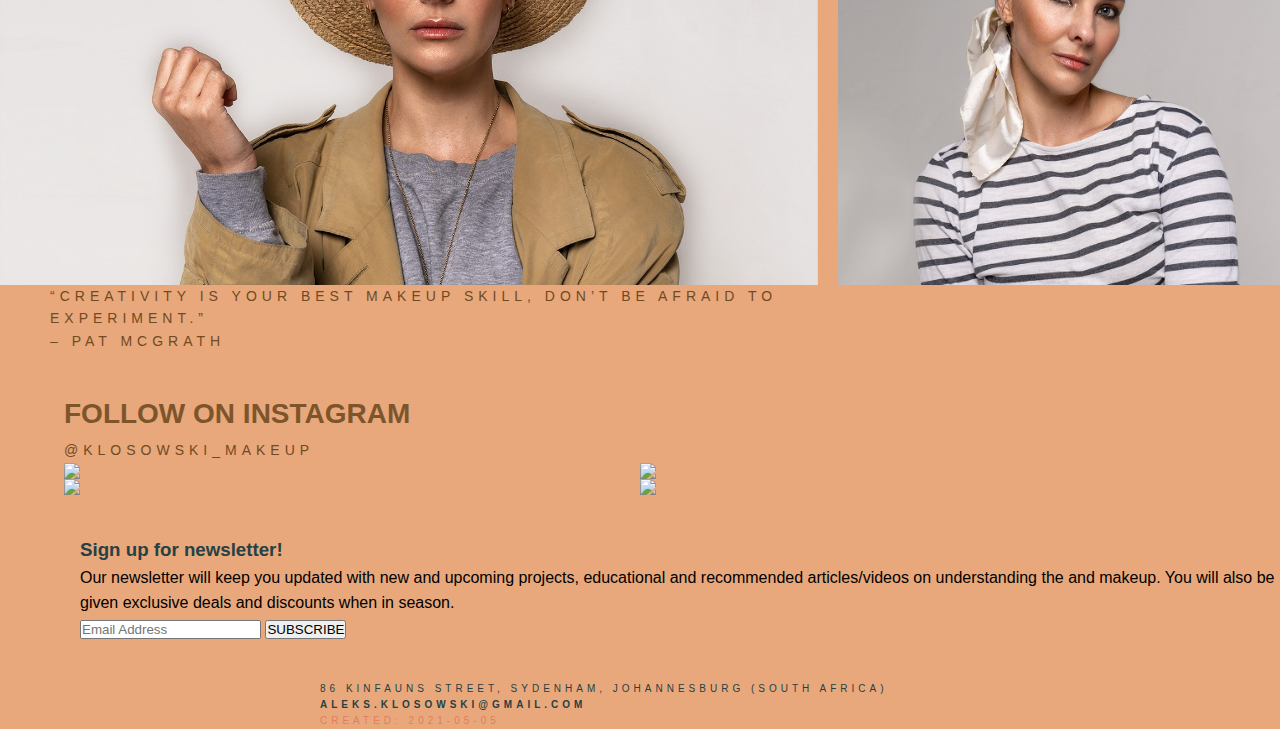
==== commit 0d12d79e: "columns to add images" ====
--- a/index.html
+++ b/index.html
@@ -30,15 +30,15 @@
                     <a href="./index.html">Home</a>
                 </li>
                 <li>
-                    <a href="./about1/about1.html">About</a>
-                </li>
-                <li>
                     <a href="./Blogpost/Blogpost.html">Blogposts</a>
                 <li>
                     <a href="./Data/Data.html">Data</a>
                 </li>
                 <li>
                     <a href="./VisualData/VisualData.html">Data Art</a>
+                </li>
+                <li>
+                    <a href="./wireframe/wireframe.html">Wireframes</a>
                 </li>
                 <li>
                     <a href="./Contact/Contact.html">Contact</a>
@@ -186,7 +186,25 @@
     </body>
 
     <!--footer-->
-    <footer class = "footerlogo center">
+
+    <div class = "padding5">
+        <h3>Sign up for newsletter!</h3>
+        <p>Our newsletter will keep you updated with 
+            new and upcoming projects, educational and 
+            recommended articles/videos on understanding the 
+            and makeup. You will also be given exclusive 
+            deals and discounts when in season.</p>
+
+            <div class = "subs">
+                <i class = "fas fa-envelope"></i>
+                <input type = "email" id =  "email"
+                placeholder = "Email Address">
+                <button type = "submit">SUBSCRIBE</button>
+
+            </div>
+    </div>
+
+    <footer class = "footerlogo center padding">
         <!--footer-->
         <div class="row column footerColour">
                 86 Kinfauns Street, Sydenham, Johannesburg (South Africa)
--- a/style.css
+++ b/style.css
@@ -6,6 +6,21 @@
     box-sizing: border-box;
     font-family: 'IBM Plex Sans', sans-serif;
 }
+
+.column1 {
+    float: left;
+    margin: 20px;
+    margin-left: 70px;
+  }
+  
+  .left {
+    width: 15%;
+  }
+  
+  .right {
+    width: 75%;
+
+  }
 
 body{
     width: 100%;
--- a/newstyle.css
+++ b/newstyle.css
@@ -69,6 +69,15 @@
 .padding3{
     padding-top: 115px;
 }
+.padding4{
+    padding-top: 80px;
+    padding-bottom: 40px;
+}
+
+.padding5{
+    padding-left: 80px;
+
+}
 
 
 .footerColour{
@@ -105,6 +114,7 @@
 p {
     margin: 0;
 }
+
 
 h1{
     color: var(--blue);
@@ -404,7 +414,7 @@
 
 .work-img-3{
     background: linear-gradient(rgba(0, 0, 0, 0), rgba(0, 0, 0, 0.6));
-    background: url("images/illustration2.jpg") center/cover no-repeat;
+    background: url("images/makeup2.jpg") center/cover no-repeat;
     height: 400px;
   
     transition: var(--transition);
@@ -417,6 +427,8 @@
 
     transition: var(--transition);
 }
+
+
 
 .work-img-div:hover{
     box-shadow: 0 0 8px #000;
